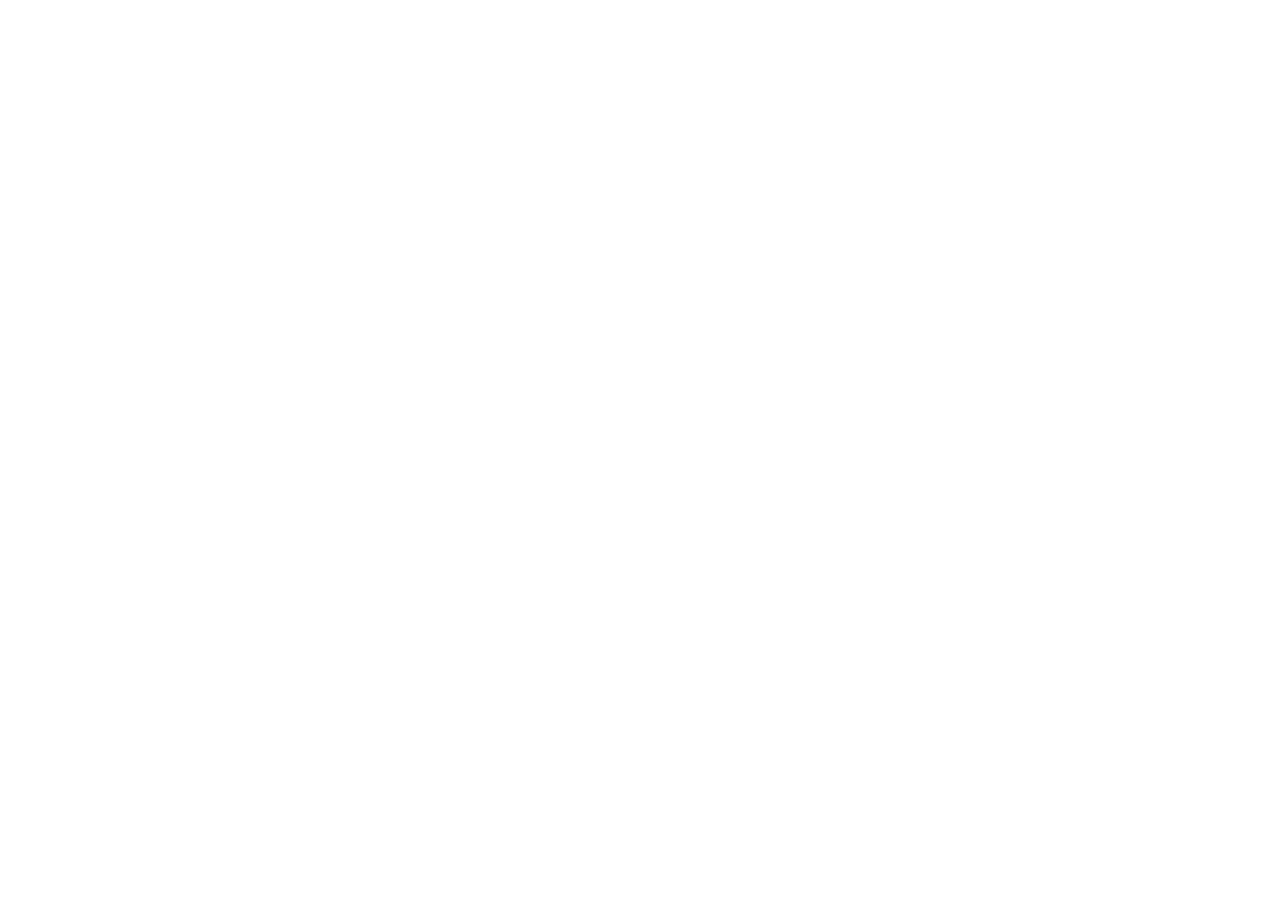
==== html/game.html @ 05d29fdc "updtd" ====
<!DOCTYPE html>
<html lang="en">
<head>
    <meta charset="UTF-8">
    <meta name="viewport" content="width=device-width, initial-scale=1.
    0">
    <link rel="stylesheet" href="./css/styles.css">
    <title>Game</title>
</head>
<body>
    
<script src="./js/scripts.js"></script>    
</body>
</html>
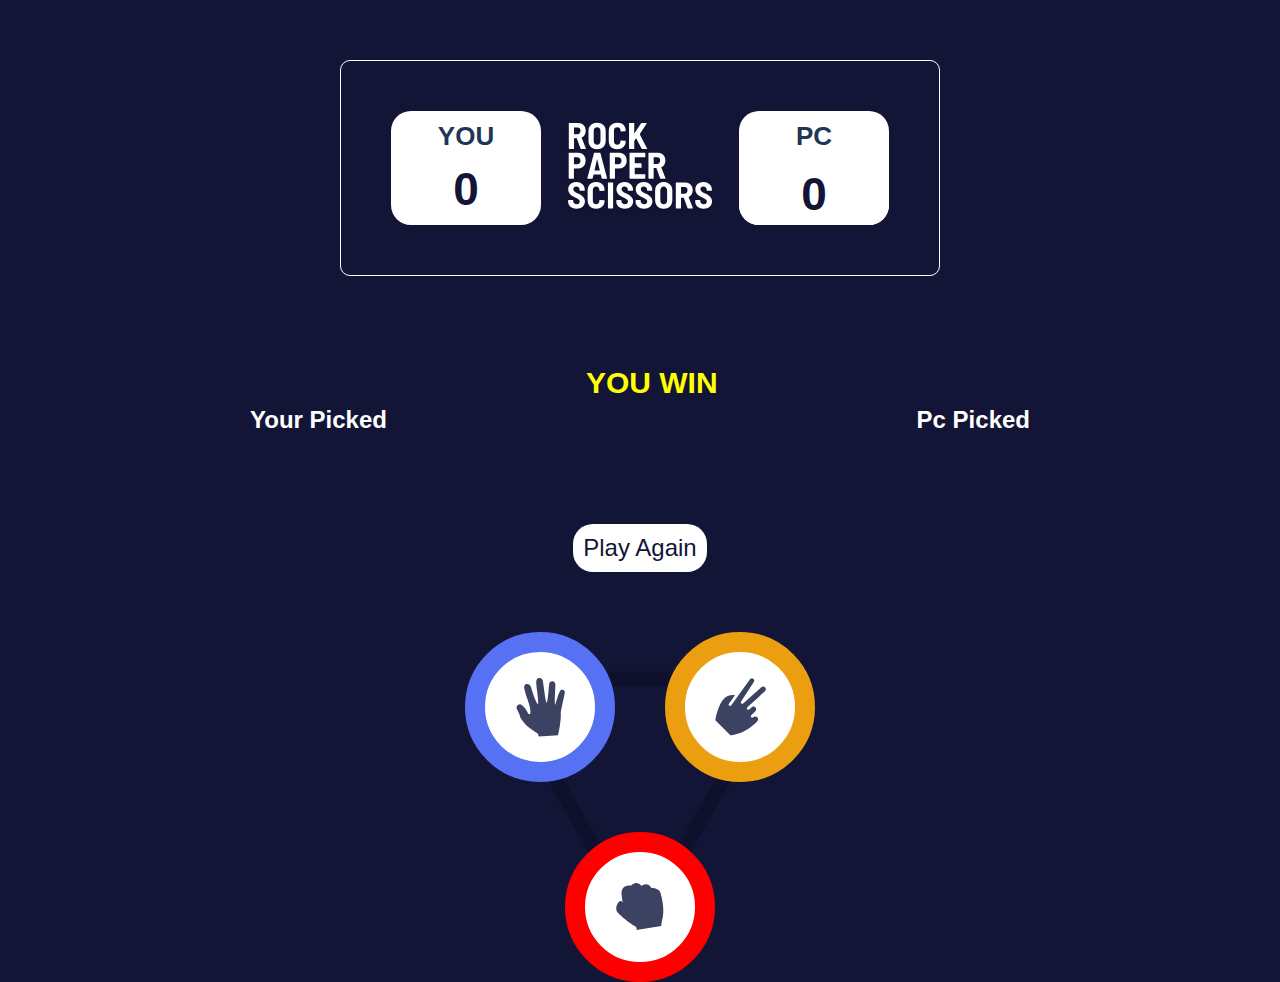
==== commit 7ad730a7: "updt" ====
--- a/html/game.html
+++ b/html/game.html
@@ -4,11 +4,73 @@
     <meta charset="UTF-8">
     <meta name="viewport" content="width=device-width, initial-scale=1.
     0">
-    <link rel="stylesheet" href="./css/styles.css">
-    <title>Game</title>
+    <link rel="preconnect" href="https://fonts.googleapis.com">
+<link rel="preconnect" href="https://fonts.gstatic.com" crossorigin>
+<link href="https://fonts.googleapis.com/css2?family=Fraunces:ital,opsz,wght@0,9..144,100..900;1,9..144,100..900&family=IBM+Plex+Mono:ital,wght@0,100;0,200;0,300;0,400;0,500;0,600;0,700;1,100;1,200;1,300;1,400;1,500;1,600;1,700&family=Kode+Mono:wght@400..700&family=Montserrat:ital,wght@0,100..900;1,100..900&family=Roboto:ital,wght@0,100;0,300;0,400;0,500;0,700;0,900;1,100;1,300;1,400;1,500;1,700;1,900&family=Space+Grotesk:wght@300..700&display=swap" rel="stylesheet">
+    <link rel="stylesheet" href="../css/styles.css">
+    <title>Document</title>
+
 </head>
 <body>
-    
-<script src="./js/scripts.js"></script>    
+
+
+
+<main class="container">
+
+  <div class="result-box">
+    <div class="result-left">
+        <span class="player" >YOU</span>
+        <span id="player-score" class="point-human point-style" >0</span>
+    </div>
+
+    <img class="logo" src="../assets/images/logo.svg" alt="LOGO">
+
+    <div class="result-right">
+        <span class="player2">PC</span>
+        <span id="pc-score" class="result-right point-style">0</span>
+    </div>
+  </div>
+
+
+  <section id="buttons-results" class="buttons-game-container hidden"></section>
+
+    <div class="letters">
+        <span id="player-pick" >Your Picked</span>
+        <span class="result-message" id="result-message" >YOU WIN</span>
+        <span id="pc-pick" >Pc Picked</span>
+    </div>
+    <span id="play-again" class="play-again-button" >Play Again</span>
+
+
+</section>
+
+    <div class="buttons">
+        <div id="paper" class="paper">
+            <img class="paper-home" src="../assets/images/icon-paper.svg" alt="paper">
+        </div>
+
+        <div id="scissors" class="scissors">
+            <img class="scissors-home" src="../assets/images/icon-scissors.svg" alt="scissors">
+        </div>
+
+        <div id="rock" class="rocks">
+            <img class="rocks-home" src="../assets/images/icon-rock.svg" alt="rocks">
+        </div>
+    </div>    
+
+</main>
+
+<section class="container-modal-button">
+    <button id="modal-button" class="open-modal" >Open Modal</button>
+</section>
+
+<div id="modal" class="modal" >
+
+    <img class="modal-img" src="../assets/images/image-rules.svg" alt="logo">
+
+</div>
+
+
+<script src="../js/scripts.js"></script>    
 </body>
 </html>
--- a/css/styles.css
+++ b/css/styles.css
@@ -0,0 +1,294 @@
+*{
+    box-sizing: border-box;
+}
+
+html{
+scroll-behavior: smooth;
+
+}
+
+img{
+display: block;
+max-width: 100%;
+}
+
+a{
+text-decoration: none;
+color:inherit;
+}
+
+ul{
+list-style: none;
+padding-left: 0;
+margin-top: 0;
+margin-bottom: 0;
+
+}
+
+body{
+margin: 0px;
+margin-top: 60px;
+background-color: #131537;
+background-size: 100vh;
+
+
+
+}
+
+.container{
+display: flex;
+flex-direction: column;
+align-items: center;
+gap: 60px;
+justify-content: start;
+height: 100%;
+}
+
+
+.logo{
+width: 150px;
+}
+
+.result-box{
+padding: 50px;
+display: flex;
+align-items: center;
+flex-direction: row;
+justify-content: space-between;
+width: 600px;
+border: 1px solid white;
+border-radius: 10px;
+
+}
+
+.result-message{
+margin-top: -40px;
+color: yellow;
+font-size: 30px;
+text-align: center;
+
+}
+
+.result-left{
+display: flex;
+flex-direction: column;
+align-items: center;
+justify-content: center;
+gap: 10px;
+width: 150px;
+height: 114px;
+border-radius: 20px;
+background-color: white;
+font-family: sans-serif;
+}
+
+.player{
+color: #1F3757;
+font-size: 26px;
+font-weight: 600;
+}
+
+.point-style{
+color: #131537 ;
+font-size: 46px;
+font-weight: 800;
+
+}
+
+.result-right{
+display: flex;
+flex-direction: column;
+align-items: center;
+justify-content: center;
+gap: 10px;
+width: 150px; 
+height: 114px;
+border-radius: 20px;
+background-color: white;
+font-family: sans-serif;   
+}
+
+.player2{
+margin-top: 10px;
+color: #1F3757;
+font-size: 26px;
+font-weight: 600;
+}
+
+.buttons{
+width: 30%;
+display: flex;
+justify-content: center;
+gap: 50px;
+flex-wrap: wrap;
+background-image: url(../assets/images/bg-triangle.svg);
+background-repeat: no-repeat;
+background-size: 80%;
+background-position: center;
+}
+
+
+
+.paper{
+display: flex;
+align-items: center;
+justify-content: center;
+width:150px;
+height: 150px;
+border-radius: 50%;
+background-color: white;
+border: 20px solid #5771F5 ;
+}
+
+.paper:hover{
+border: 26px solid #5771F5;
+transition: 0.5s;
+    
+}
+
+.scissors{
+display: flex;
+align-items: center;
+justify-content: center;
+width:150px;
+height: 150px;
+border-radius: 50%;
+background-color: white;
+border: 20px solid #EB9F10;
+}
+
+.scissors:hover{
+    border: 26px solid #EB9F10;
+    transition: 0.5s;
+        
+    }
+
+.scissors-home{
+align-items: center;
+}
+
+.rocks{
+display: flex;
+align-items: center;
+justify-content: center;
+width:150px;
+height: 150px;
+border-radius: 50%;
+background-color: white;
+border: 20px solid red ;
+}
+
+.rocks:hover{
+    border: 26px solid red;
+    transition: 0.5s;
+        
+    }
+
+.buttons-game-container{
+display: flex;
+flex-direction: column;
+justify-content: space-between;
+align-items:center;
+
+
+}
+
+.buttons-game-paper {
+display: flex;
+flex-direction: row;
+gap: 300px;
+}
+
+.buttons-game-scissors{
+display: flex;
+flex-direction: row;
+gap: 300px;
+
+}
+
+.buttons-game-rocks{
+display: flex;
+flex-direction: row;
+gap: 300px;
+
+}
+
+.letters{
+display: flex;
+justify-content: space-between;
+padding: 10px;
+color: white;
+font-family: sans-serif;
+text-align: center;
+font-size: 24px;
+font-weight: 900;
+width: 800px;
+}
+
+.play-again-button{
+    padding: 10px;
+    color: #131537;
+    font-family: sans-serif;
+    font-size: 24px;
+    font-weight: 500; 
+    background-color: white; 
+    border-radius: 20px; 
+    margin-top: 20px;
+}
+
+.modal{
+position: fixed;
+align-items: center;
+justify-content: center;
+align-content: center;
+top: 0;
+left: 0;
+width: 100vw;
+height: 100vh;  
+background-color: rgba(0, 0, 0, 0.8);  
+scale:0;
+}
+
+.modal-show{
+scale: 1;
+}
+
+.modal-img{
+position: absolute;
+margin-left: 720px;
+margin-top: -200px;
+}
+
+
+.container-modal-button{
+position: absolute;
+margin-top: -700px;
+width: 1700px;
+display: flex;
+align-items: end;
+justify-content: end;
+}
+
+.open-modal{
+font-size: 24px;
+font-family: sans-serif;
+padding: 8px;
+border-radius: 10px;
+}
+
+.open-modal:hover{
+font-size: 20px;
+text-align: center;
+transition: 0.3s;
+cursor: pointer;
+}
+
+/* pagina home */
+
+.container-home{
+display: flex;
+align-items: center;
+justify-content: center;
+margin-top: 15%;
+
+}